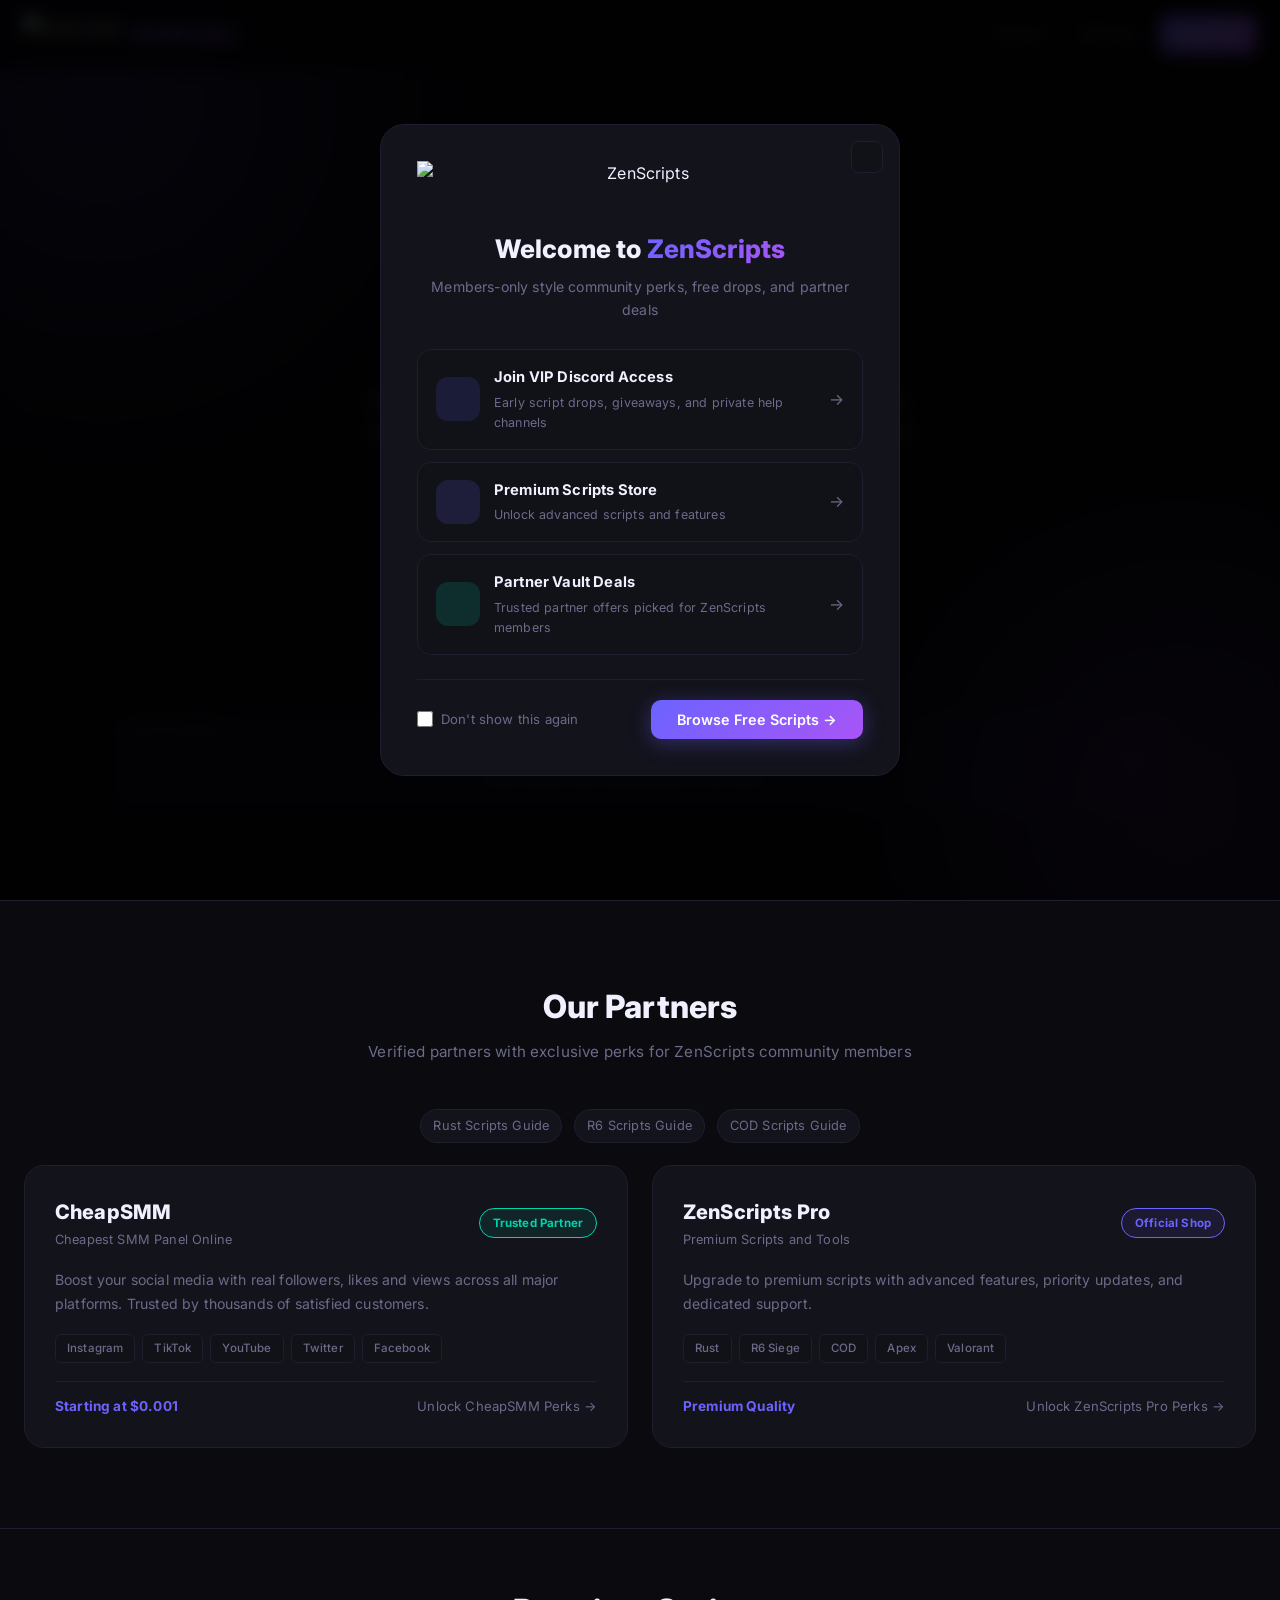
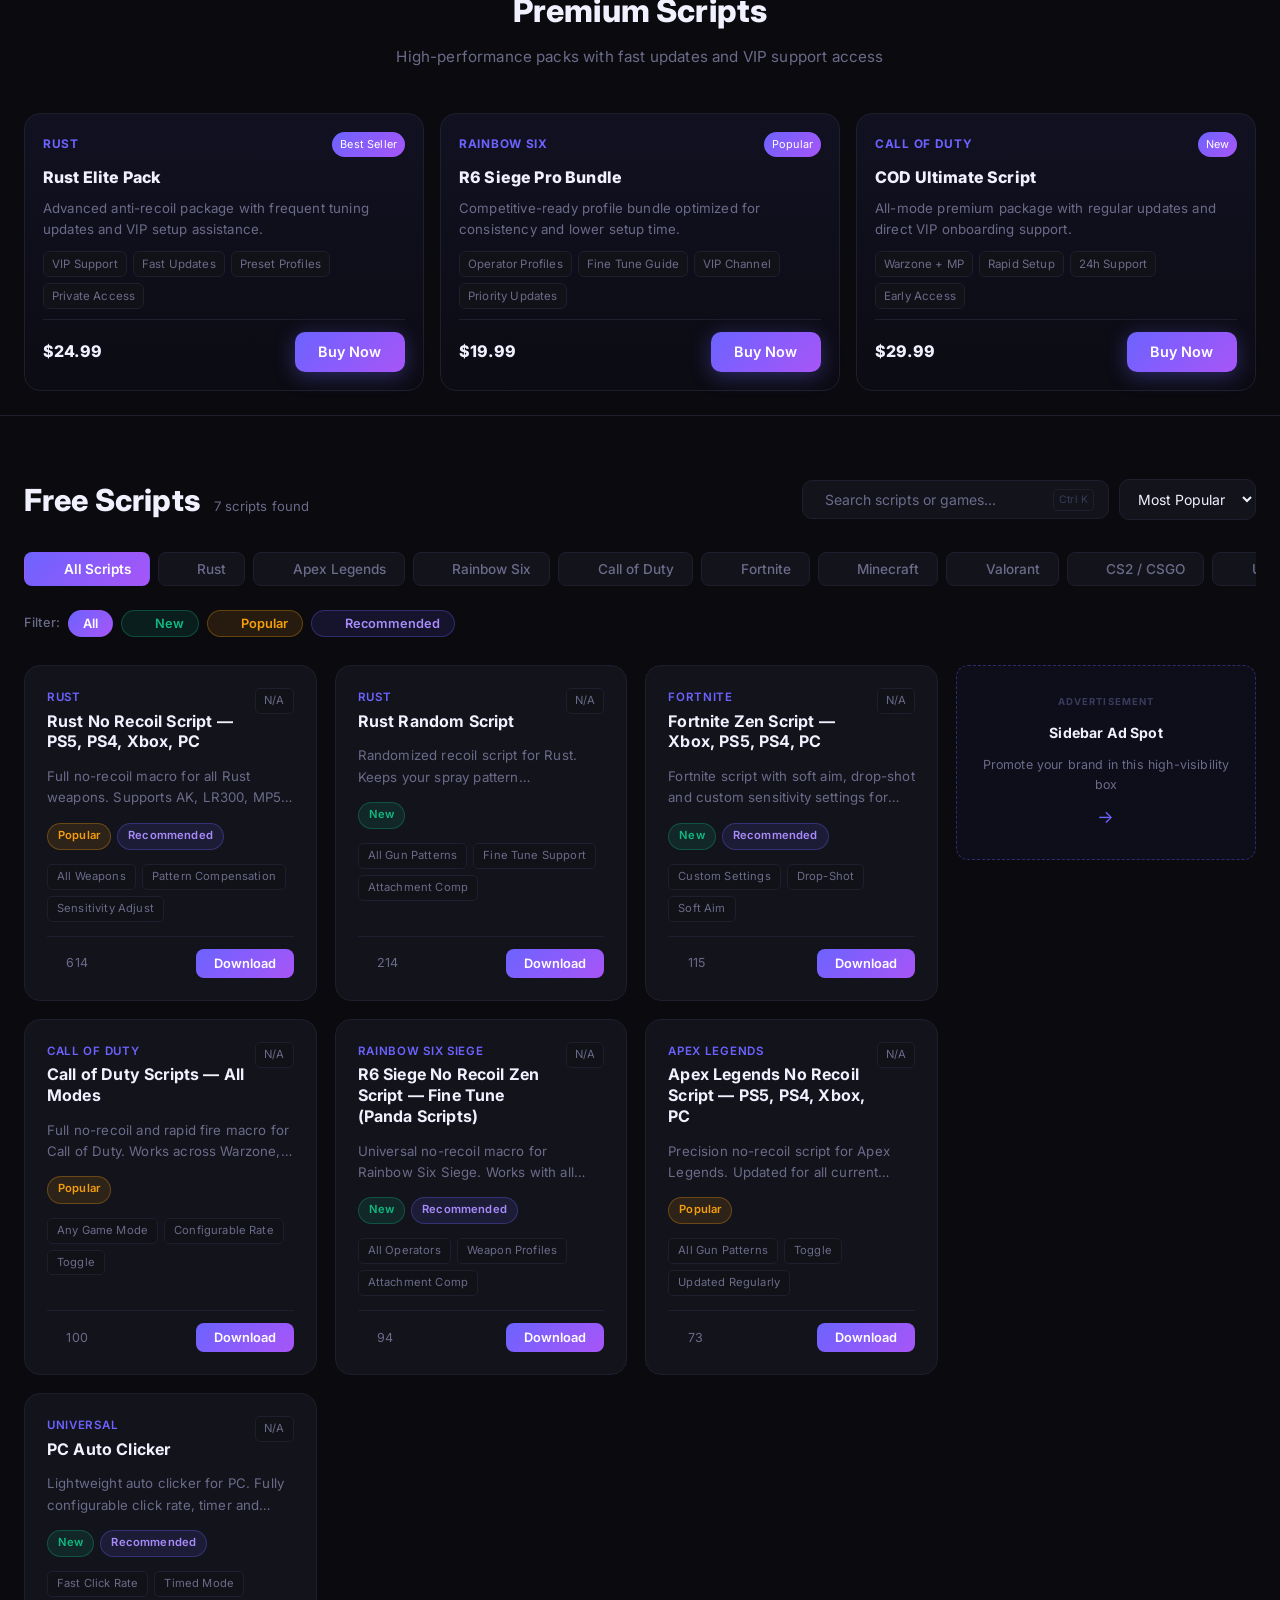
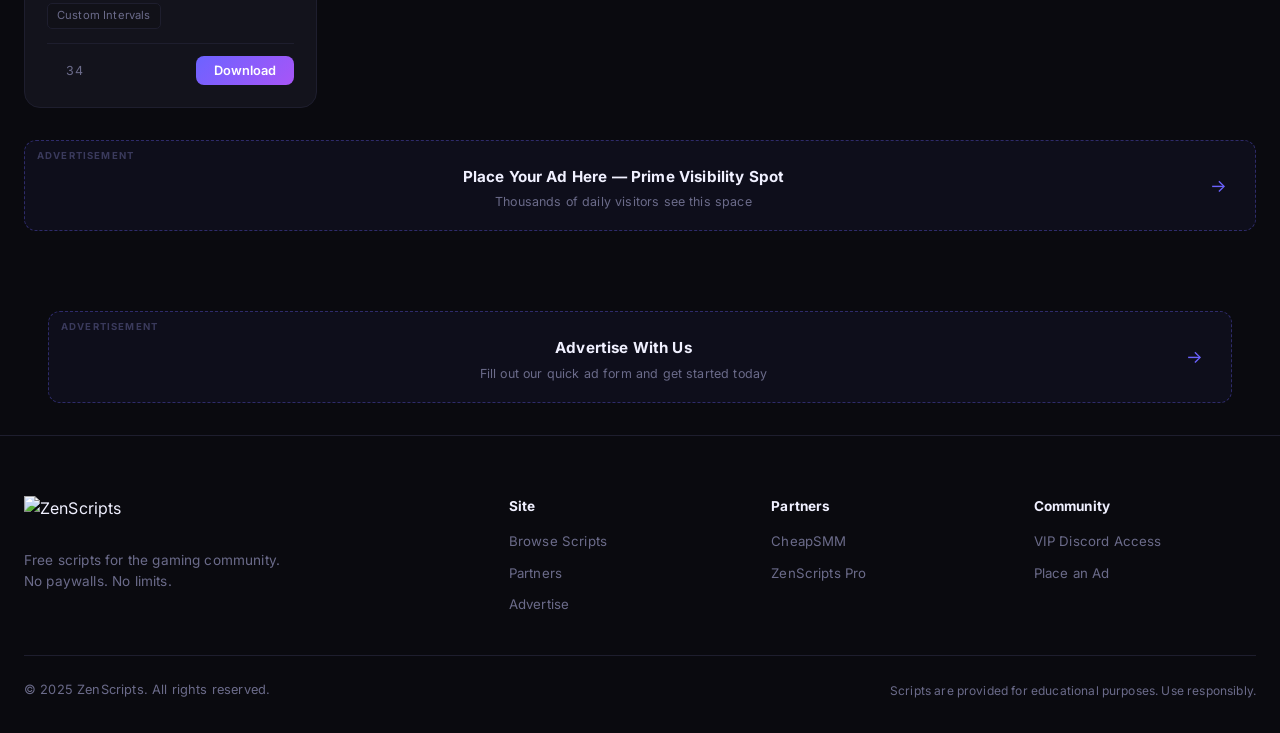
==== index.html @ 158a0fe0 "Add files via upload" ====
<!DOCTYPE html>
<html lang="en">
<head>
  <meta charset="UTF-8" />
  <meta name="viewport" content="width=device-width, initial-scale=1.0" />

  <!-- Primary Meta Tags -->
  <title>ZenScripts.pro — Free Game Scripts Hub</title>
  <meta name="title" content="ZenScripts — Free Zen Scripts Hub" />
  <meta name="description" content="Download free zen scripts for Rust, Rainbow Six Siege, COD, Minecraft, Valorant, CS2 and more. No paywalls. No limits. Always free." />
  <meta name="keywords" content="free zen scripts, rust zen scripts, valorant zen scripts, minecraft cheats, cod zen scripts, r6 zen scripts, cs2 scripts, no zen recoil, game macros, free download" />
  <meta name="robots" content="index, follow" />
  <meta name="language" content="English" />
  <meta name="author" content="ZenScripts" />

  <!-- Open Graph -->
  <meta property="og:type" content="website" />
  <meta property="og:url" content="https://hub.zenscripts.pro/" />
  <meta property="og:title" content="ZenScripts — Free Zen Scripts Hub" />
  <meta property="og:description" content="Download free zen scripts for Rust, Rainbow Six Siege, COD, Minecraft, Valorant, CS2 and more. No paywalls. No limits. Always free." />
  <meta property="og:image" content="https://storage.perfectcdn.com/n4s4s1/3c0zw7ujt2i3axow.png" />

  <!-- Twitter -->
  <meta name="twitter:card" content="summary_large_image" />
  <meta name="twitter:url" content="https://hub.zenscripts.pro/" />
  <meta name="twitter:title" content="ZenScripts — Free Zen Scripts Hub" />
  <meta name="twitter:description" content="Download free zen scripts for Rust, Rainbow Six Siege, COD, Minecraft, Valorant, CS2 and more. No paywalls. No limits. Always free." />
  <meta name="twitter:image" content="https://storage.perfectcdn.com/n4s4s1/3c0zw7ujt2i3axow.png" />

  <!-- Canonical -->
  <link rel="canonical" href="https://hub.zenscripts.pro/" />
  <script type="application/ld+json">
    {
      "@context": "https://schema.org",
      "@type": "FAQPage",
      "mainEntity": [
        {
          "@type": "Question",
          "name": "Are scripts on ZenScripts free?",
          "acceptedAnswer": {
            "@type": "Answer",
            "text": "Yes. ZenScripts provides free script listings and updates for multiple games."
          }
        },
        {
          "@type": "Question",
          "name": "How do I get VIP Discord access?",
          "acceptedAnswer": {
            "@type": "Answer",
            "text": "Use the VIP Discord links on this site to join the community for early drops, giveaways, and support."
          }
        },
        {
          "@type": "Question",
          "name": "Do you offer premium scripts?",
          "acceptedAnswer": {
            "@type": "Answer",
            "text": "Yes. Premium scripts are listed in the Premium section with secure checkout links."
          }
        }
      ]
    }
  </script>

  <link rel="stylesheet" href="./styles.css" />
  <link rel="preconnect" href="https://fonts.googleapis.com" />
  <link href="https://fonts.googleapis.com/css2?family=Inter:wght@400;500;600;700;800;900&display=swap" rel="stylesheet" />
  <script src="https://unpkg.com/lucide@latest"></script>

  <script>
    /* Remove index.html from URL if present */
    if (window.location.pathname.includes('index.html')) {
      window.history.replaceState(null, null,
        window.location.pathname.replace('index.html', '') +
        window.location.search +
        window.location.hash
      );
    }
  </script>
</head>
<body>

  <!-- Welcome Popup -->
  <div class="welcome-overlay" id="welcome-overlay">
    <div class="welcome-modal">
      <button class="welcome-close" id="welcome-close" aria-label="Close welcome popup">
        <i data-lucide="x"></i>
      </button>
      <div class="welcome-header">
        <img src="https://storage.perfectcdn.com/n4s4s1/3c0zw7ujt2i3axow.png" alt="ZenScripts" class="welcome-logo" />
        <h2>Welcome to <span class="gradient-text">ZenScripts</span></h2>
        <p>Members-only style community perks, free drops, and partner deals</p>
      </div>
      <div class="welcome-cards">
        <a href="https://discord.gg/zenscripts" target="_blank" rel="noopener" class="welcome-card welcome-card-discord">
          <div class="welcome-card-icon"><i data-lucide="message-circle"></i></div>
          <div class="welcome-card-text">
            <span class="welcome-card-title">Join VIP Discord Access</span>
            <span class="welcome-card-sub">Early script drops, giveaways, and private help channels</span>
          </div>
          <span class="welcome-card-arrow">→</span>
        </a>
        <a href="https://zenscripts.pro" target="_blank" rel="noopener" class="welcome-card welcome-card-premium">
          <div class="welcome-card-icon"><i data-lucide="star"></i></div>
          <div class="welcome-card-text">
            <span class="welcome-card-title">Premium Scripts Store</span>
            <span class="welcome-card-sub">Unlock advanced scripts and features</span>
          </div>
          <span class="welcome-card-arrow">→</span>
        </a>
        <a href="https://cheapsmm.lol" target="_blank" rel="noopener" class="welcome-card welcome-card-partner">
          <div class="welcome-card-icon"><i data-lucide="handshake"></i></div>
          <div class="welcome-card-text">
            <span class="welcome-card-title">Partner Vault Deals</span>
            <span class="welcome-card-sub">Trusted partner offers picked for ZenScripts members</span>
          </div>
          <span class="welcome-card-arrow">→</span>
        </a>
      </div>
      <div class="welcome-footer">
        <label class="welcome-check">
          <input type="checkbox" id="dont-show-again" />
          <span>Don't show this again</span>
        </label>
        <button class="btn btn-primary" id="welcome-enter">
          Browse Free Scripts →
        </button>
      </div>
    </div>
  </div>

  <!-- NAVBAR -->
  <nav class="navbar" id="navbar">
    <div class="nav-inner">
      <a href="/" class="nav-logo">
        <img src="https://storage.perfectcdn.com/n4s4s1/3c0zw7ujt2i3axow.png" alt="ZenScripts" class="nav-logo-img" />
        <span class="nav-logo-text">ZenScripts</span>
      </a>
      <div class="nav-links">
        <a href="#scripts" class="nav-link">Scripts</a>
        <a href="#partners" class="nav-link">Partners</a>
        <a href="./ad-form.html" class="nav-link nav-cta">Advertise</a>
      </div>
      <button class="hamburger" id="hamburger" aria-label="Toggle menu">
        <span></span><span></span><span></span>
      </button>
    </div>
    <div class="mobile-menu" id="mobile-menu">
      <a href="#scripts">Scripts</a>
      <a href="#partners">Partners</a>
      <a href="./ad-form.html">Advertise</a>
    </div>
  </nav>

  <!-- HERO -->
  <header class="hero">
    <div class="hero-bg">
      <div class="orb orb-1"></div>
      <div class="orb orb-2"></div>
      <div class="hero-grid"></div>
    </div>
    <div class="hero-content">
      <div class="hero-badge"><i data-lucide="rocket"></i> 500+ Free Scripts + VIP Discord Perks</div>
      <h1>Free Scripts.<br /><span class="gradient-text">No Limits.</span></h1>
      <p>Browse and download scripts for Rust, R6 Siege, COD, Minecraft, Valorant and more. Always free, plus exclusive Discord drops and trusted partner deals.</p>
      <div class="hero-btns">
        <a href="#scripts" class="btn btn-primary">Browse Scripts</a>
        <a href="https://discord.gg/zenscripts" target="_blank" rel="noopener" class="btn btn-ghost">Join VIP Discord</a>
      </div>
      <div class="hero-stats">
        <div class="hstat"><span class="hstat-n">1200+</span><span class="hstat-l">Scripts Combined</span></div>
        <div class="hstat-div"></div>
        <div class="hstat"><span class="hstat-n">1K+</span><span class="hstat-l">Downloads</span></div>
        <div class="hstat-div"></div>
        <div class="hstat"><span class="hstat-n">10</span><span class="hstat-l">Games — More Soon</span></div>
      </div>
    </div>
    <div class="hero-banner-slot">
      <div id="slot-hero"></div>
    </div>
  </header>

  <!-- PARTNERS -->
  <section class="partners-section" id="partners">
    <div class="container">
      <div class="section-header">
        <h2>Our Partners</h2>
        <p>Verified partners with exclusive perks for ZenScripts community members</p>
      </div>
      <div class="seo-links">
        <a href="./rust-scripts.html">Rust Scripts Guide</a>
        <a href="./r6-scripts.html">R6 Scripts Guide</a>
        <a href="./cod-scripts.html">COD Scripts Guide</a>
      </div>
      <div class="partners-grid" id="partners-grid"></div>
    </div>
  </section>

  <!-- PREMIUM -->
  <section class="premium-section" id="premium">
    <div class="container">
      <div class="section-header">
        <h2>Premium Scripts</h2>
        <p>High-performance packs with fast updates and VIP support access</p>
      </div>
      <div class="premium-grid" id="premium-grid"></div>
    </div>
  </section>

  <!-- SCRIPTS -->
  <section class="scripts-section" id="scripts">
    <div class="container">

      <div class="controls">
        <div class="controls-left">
          <h2>Free Scripts</h2>
          <span class="result-count" id="result-count"></span>
        </div>
        <div class="controls-right">
          <div class="search-box">
            <span><i data-lucide="search"></i></span>
            <input type="text" id="search" placeholder="Search scripts or games..." autocomplete="off" />
            <button id="search-clear" class="clear-btn" aria-label="Clear search">
              <i data-lucide="x"></i>
            </button>
          </div>
          <select id="sort" class="sort-select">
            <option value="popular">Most Popular</option>
            <option value="newest">Newest</option>
            <option value="az">A — Z</option>
          </select>
        </div>
      </div>

      <div class="cat-tabs-wrap">
        <div class="cat-tabs" id="cat-tabs"></div>
      </div>

      <div class="tag-row">
        <span class="tag-label">Filter:</span>
        <button class="tag-btn active" data-tag="all">All</button>
        <button class="tag-btn tag-new" data-tag="new"><i data-lucide="circle-dot"></i> New</button>
        <button class="tag-btn tag-popular" data-tag="popular"><i data-lucide="flame"></i> Popular</button>
        <button class="tag-btn tag-rec" data-tag="recommended"><i data-lucide="star"></i> Recommended</button>
      </div>

      <div class="scripts-layout-full">
        <div class="scripts-main-grid">
          <div class="scripts-grid" id="scripts-grid"></div>
          <aside class="scripts-sidebar">
            <div id="slot-sidebar"></div>
          </aside>
        </div>
        <div class="no-results hidden" id="no-results">
          <div class="no-results-icon"><i data-lucide="search-x"></i></div>
          <h3>No scripts found</h3>
          <p>Try a different search or category.</p>
          <button class="btn btn-ghost" id="clear-all">Clear Filters</button>
        </div>
        <div class="load-more-wrap hidden" id="load-more-wrap">
          <button class="btn btn-ghost" id="load-more">Load More Scripts</button>
        </div>
      </div>

      <div class="mid-banner-wrap">
        <div id="slot-mid"></div>
      </div>

    </div>
  </section>

  <!-- FOOTER BANNER -->
  <div class="footer-banner-wrap">
    <div class="container">
      <div id="slot-footer"></div>
    </div>
  </div>

  <!-- FOOTER -->
  <footer class="footer">
    <div class="footer-inner">
      <div class="footer-top">
        <div class="footer-brand">
          <img src="https://storage.perfectcdn.com/n4s4s1/3c0zw7ujt2i3axow.png" alt="ZenScripts" class="footer-logo-img" />
          <p>Free scripts for the gaming community. No paywalls. No limits.</p>
        </div>
        <div class="footer-col">
          <h4>Site</h4>
          <a href="#scripts">Browse Scripts</a>
          <a href="#partners">Partners</a>
          <a href="./ad-form.html">Advertise</a>
        </div>
        <div class="footer-col">
          <h4>Partners</h4>
          <a href="https://cheapsmm.lol" target="_blank" rel="noopener">CheapSMM</a>
          <a href="https://zenscripts.pro" target="_blank" rel="noopener">ZenScripts Pro</a>
        </div>
        <div class="footer-col">
          <h4>Community</h4>
          <a href="https://discord.gg/zenscripts" target="_blank" rel="noopener">VIP Discord Access</a>
          <a href="./ad-form.html">Place an Ad</a>
        </div>
      </div>
      <div class="footer-bottom">
        <p>© 2025 ZenScripts. All rights reserved.</p>
        <p class="footer-disc">Scripts are provided for educational purposes. Use responsibly.</p>
      </div>
    </div>
  </footer>

  <!-- MODAL -->
  <div class="modal-overlay hidden" id="modal-overlay">
    <div class="modal" id="modal">
      <button class="modal-close" id="modal-close" aria-label="Close modal">
        <i data-lucide="x"></i>
      </button>
      <div class="modal-body" id="modal-body"></div>
    </div>
  </div>

  <script src="./data.js"></script>
  <script src="./app.js"></script>

</body>
</html>
---- styles.css ----
:root {
  --bg:          #0a0a0f;
  --bg2:         #111118;
  --card:        #13131c;
  --card-h:      #1a1a26;
  --border:      #1e1e2e;
  --border-h:    #2e2e4e;
  --accent:      #6c63ff;
  --text:        #f0f0ff;
  --muted:       #6b6b8a;
  --dim:         #3a3a5c;
  --grad:        linear-gradient(135deg, #6c63ff, #a855f7);
  --new-bg:      rgba(16,185,129,0.12);
  --new-text:    #10b981;
  --new-border:  rgba(16,185,129,0.3);
  --pop-bg:      rgba(245,158,11,0.12);
  --pop-text:    #f59e0b;
  --pop-border:  rgba(245,158,11,0.3);
  --rec-bg:      rgba(108,99,255,0.12);
  --rec-text:    #a78bfa;
  --rec-border:  rgba(108,99,255,0.3);
}

*, *::before, *::after { box-sizing: border-box; margin: 0; padding: 0; }
html { scroll-behavior: smooth; }
body {
  font-family: 'Inter', sans-serif;
  background: var(--bg);
  color: var(--text);
  line-height: 1.6;
  letter-spacing: 0.01em;
  overflow-x: hidden;
  -webkit-font-smoothing: antialiased;
}
a { color: inherit; text-decoration: none; }
button { cursor: pointer; font-family: inherit; }
img { max-width: 100%; display: block; }
.hidden { display: none !important; }
.container { max-width: 1280px; margin: 0 auto; padding: 0 24px; }
[data-lucide] { width: 1em; height: 1em; stroke-width: 2.1; vertical-align: -0.12em; }

::-webkit-scrollbar { width: 6px; }
::-webkit-scrollbar-track { background: var(--bg); }
::-webkit-scrollbar-thumb { background: var(--border-h); border-radius: 3px; }
::-webkit-scrollbar-thumb:hover { background: var(--accent); }

.gradient-text {
  background: var(--grad);
  -webkit-background-clip: text;
  -webkit-text-fill-color: transparent;
  background-clip: text;
}

.btn {
  display: inline-flex;
  align-items: center;
  justify-content: center;
  gap: 8px;
  padding: 11px 26px;
  border-radius: 10px;
  font-size: 0.9rem;
  font-weight: 600;
  border: none;
  transition: all 0.2s;
  cursor: pointer;
  white-space: nowrap;
  text-decoration: none;
}
.btn-primary {
  background: var(--grad);
  color: #fff;
  box-shadow: 0 4px 20px rgba(108,99,255,0.35);
}
.btn-primary:hover { transform: translateY(-2px); box-shadow: 0 8px 28px rgba(108,99,255,0.5); }
.btn-ghost {
  background: transparent;
  color: var(--muted);
  border: 1px solid var(--border);
}
.btn-ghost:hover { border-color: var(--accent); color: var(--accent); background: rgba(108,99,255,0.07); }

/* NAVBAR */
.navbar {
  position: fixed;
  top: 0; left: 0; right: 0;
  z-index: 1000;
  background: rgba(10,10,15,0.85);
  backdrop-filter: blur(18px);
  -webkit-backdrop-filter: blur(18px);
  border-bottom: 1px solid transparent;
  transition: border-color 0.3s;
}
.navbar.scrolled { border-bottom-color: var(--border); }
.nav-inner {
  max-width: 1280px;
  margin: 0 auto;
  padding: 0 24px;
  height: 68px;
  display: flex;
  align-items: center;
  justify-content: space-between;
}
.nav-logo { display: flex; align-items: center; gap: 10px; }
.nav-logo-img { height: 36px; width: auto; object-fit: contain; }
.nav-logo-text {
  font-size: 1.15rem;
  font-weight: 800;
  background: var(--grad);
  -webkit-background-clip: text;
  -webkit-text-fill-color: transparent;
  background-clip: text;
}
.nav-links { display: flex; align-items: center; gap: 6px; }
.nav-link {
  padding: 8px 15px;
  border-radius: 8px;
  font-size: 0.875rem;
  font-weight: 500;
  color: var(--muted);
  transition: all 0.2s;
}
.nav-link:hover { color: var(--text); background: var(--bg2); }
.nav-cta {
  background: var(--grad);
  color: #fff !important;
  box-shadow: 0 2px 12px rgba(108,99,255,0.3);
}
.nav-cta:hover { transform: translateY(-1px); box-shadow: 0 4px 20px rgba(108,99,255,0.5); }
.hamburger { display: none; flex-direction: column; gap: 5px; background: none; border: none; padding: 8px; }
.hamburger span { display: block; width: 22px; height: 2px; background: var(--text); border-radius: 2px; transition: all 0.3s; }
.hamburger.open span:nth-child(1) { transform: translateY(7px) rotate(45deg); }
.hamburger.open span:nth-child(2) { opacity: 0; }
.hamburger.open span:nth-child(3) { transform: translateY(-7px) rotate(-45deg); }
.mobile-menu { display: none; flex-direction: column; padding: 12px 24px 16px; border-top: 1px solid var(--border); gap: 4px; }
.mobile-menu.open { display: flex; }
.mobile-menu { background: rgba(12,12,19,0.98); }
.mobile-menu a { padding: 11px 14px; border-radius: 8px; color: var(--muted); font-size: 0.9rem; font-weight: 500; transition: all 0.2s; }
.mobile-menu a:hover { color: var(--text); background: var(--bg2); }

/* HERO */
.hero {
  position: relative;
  min-height: 100vh;
  display: flex;
  flex-direction: column;
  align-items: center;
  justify-content: center;
  padding: 120px 24px  60px;
  overflow: hidden;
  text-align: center;
}
.hero-bg { position: absolute; inset: 0; z-index: 0; }
.orb {
  position: absolute;
  border-radius: 50%;
  filter: blur(80px);
  opacity: 0.28;
  animation: orbFloat 8s ease-in-out infinite;
}
.orb-1 { width: 600px; height: 600px; background: radial-gradient(circle, #6c63ff, transparent); top: -200px; left: -200px; }
.orb-2 { width: 500px; height: 500px; background: radial-gradient(circle, #a855f7, transparent); bottom: -150px; right: -150px; animation-delay: -4s; }
@keyframes orbFloat {
  0%,100% { transform: translate(0,0) scale(1); }
  33%      { transform: translate(30px,-20px) scale(1.05); }
  66%      { transform: translate(-20px,30px) scale(0.95); }
}
.hero-grid {
  position: absolute; inset: 0;
  background-image:
    linear-gradient(rgba(108,99,255,0.04) 1px, transparent 1px),
    linear-gradient(90deg, rgba(108,99,255,0.04) 1px, transparent 1px);
  background-size: 60px 60px;
  mask-image: radial-gradient(ellipse at center, black 30%, transparent 80%);
  -webkit-mask-image: radial-gradient(ellipse at center, black 30%, transparent 80%);
}
.hero-content { position: relative; z-index: 2; max-width: 780px; margin: 0 auto; }
.hero-badge {
  display: inline-flex;
  align-items: center;
  gap: 8px;
  padding: 7px 16px;
  background: rgba(108,99,255,0.12);
  border: 1px solid rgba(108,99,255,0.25);
  border-radius: 20px;
  font-size: 0.82rem;
  font-weight: 600;
  color: var(--accent);
  margin-bottom: 22px;
}
.hero-badge [data-lucide] { width: 1rem; height: 1rem; }
.hero-content h1 {
  font-size: clamp(2.6rem, 6vw, 4.5rem);
  font-weight: 900;
  line-height: 1.08;
  color: var(--text);
  margin-bottom: 20px;
}
.hero-content p {
  font-size: clamp(0.95rem, 2vw, 1.1rem);
  color: var(--muted);
  max-width: 560px;
  margin: 0 auto 32px;
  line-height: 1.7;
}
.hero-btns { display: flex; gap: 12px; justify-content: center; flex-wrap: wrap; margin-bottom: 44px; }
.hero-stats { display: flex; align-items: center; justify-content: center; flex-wrap: wrap; row-gap: 12px; }
.hstat { display: flex; flex-direction: column; align-items: center; padding: 0 28px; }
.hstat-n {
  font-size: 1.9rem;
  font-weight: 900;
  background: var(--grad);
  -webkit-background-clip: text;
  -webkit-text-fill-color: transparent;
  background-clip: text;
}
.hstat-l { font-size: 0.75rem; color: var(--muted); text-transform: uppercase; letter-spacing: 0.08em; margin-top: 3px; }
.hstat-div { width: 1px; height: 36px; background: var(--border); }
.hero-banner-slot { position: relative; z-index: 2; width: 100%; max-width: 1100px; margin-top: 44px; padding: 0 24px; }

/* AD BANNERS */
.ad-banner {
  width: 100%;
  border: 1px dashed rgba(108,99,255,0.35);
  border-radius: 12px;
  background: rgba(108,99,255,0.05);
  padding: 18px 28px;
  display: flex;
  align-items: center;
  justify-content: space-between;
  gap: 16px;
  cursor: pointer;
  transition: all 0.22s;
  text-decoration: none;
  position: relative;
}
.ad-banner:hover {
  border-color: rgba(108,99,255,0.6);
  background: rgba(108,99,255,0.09);
  transform: translateY(-2px);
  box-shadow: 0 6px 24px rgba(108,99,255,0.13);
}
.ad-label {
  position: absolute;
  top: 7px; left: 12px;
  font-size: 0.6rem;
  font-weight: 700;
  text-transform: uppercase;
  letter-spacing: 0.12em;
  color: var(--dim);
}
.ad-text { flex: 1; text-align: center; padding-top: 6px; }
.ad-cta { font-size: 0.95rem; font-weight: 700; color: var(--text); display: block; }
.ad-sub { font-size: 0.78rem; color: var(--muted); margin-top: 3px; display: block; }
.ad-arrow { font-size: 1.1rem; color: var(--accent); flex-shrink: 0; transition: transform 0.2s; }
.ad-banner:hover .ad-arrow { transform: translateX(4px); }

.ad-banner-box {
  width: 100%;
  border: 1px dashed rgba(108,99,255,0.35);
  border-radius: 12px;
  background: rgba(108,99,255,0.05);
  padding: 28px 16px;
  display: flex;
  flex-direction: column;
  align-items: center;
  justify-content: center;
  gap: 8px;
  cursor: pointer;
  transition: all 0.22s;
  text-decoration: none;
  text-align: center;
  min-height: 180px;
  position: relative;
}
.ad-banner-box:hover {
  border-color: rgba(108,99,255,0.6);
  background: rgba(108,99,255,0.09);
  transform: translateY(-2px);
  box-shadow: 0 6px 24px rgba(108,99,255,0.13);
}
.ad-banner-box .ad-label { position: static; margin-bottom: 4px; }
.ad-banner-box .ad-cta { font-size: 0.88rem; }
.mid-banner-wrap { padding: 32px 0 0; }
.footer-banner-wrap { max-width: 1280px; margin: 0 auto; padding: 0 24px 32px; }

/* PREMIUM */
.premium-section { padding: 56px 0 24px; border-top: 1px solid var(--border); }
.premium-grid { display: grid; grid-template-columns: repeat(3, 1fr); gap: 16px; }
.premium-card {
  background: linear-gradient(180deg, rgba(108,99,255,0.08), rgba(108,99,255,0.02));
  border: 1px solid var(--border);
  border-radius: 16px;
  padding: 18px;
  display: flex;
  flex-direction: column;
  gap: 10px;
}
.premium-top { display: flex; justify-content: space-between; align-items: center; }
.premium-game { font-size: 0.74rem; color: var(--accent); text-transform: uppercase; font-weight: 700; letter-spacing: 0.06em; }
.premium-badge { font-size: 0.68rem; color: #fff; background: var(--grad); border-radius: 999px; padding: 4px 8px; }
.premium-name { font-size: 1rem; font-weight: 800; line-height: 1.3; }
.premium-desc { font-size: 0.83rem; color: var(--muted); line-height: 1.6; }
.premium-features { display: flex; flex-wrap: wrap; gap: 6px; }
.premium-features span { font-size: 0.72rem; border: 1px solid var(--border); border-radius: 6px; padding: 3px 8px; background: var(--bg2); color: var(--muted); }
.premium-footer { margin-top: auto; display: flex; align-items: center; justify-content: space-between; gap: 10px; border-top: 1px solid var(--border); padding-top: 12px; }
.premium-price { font-size: 1rem; font-weight: 800; }
.premium-buy-btn { padding: 8px 14px; min-width: 110px; }

/* SECTION HEADER */
.section-header { text-align: center; margin-bottom: 44px; }
.section-header h2 { font-size: clamp(1.5rem, 3vw, 2rem); font-weight: 800; color: var(--text); margin-bottom: 8px; }
.section-header p { font-size: 0.95rem; color: var(--muted); }
.seo-links { display: flex; justify-content: center; gap: 12px; flex-wrap: wrap; margin-bottom: 22px; }
.seo-links a {
  font-size: 0.8rem;
  color: var(--muted);
  border: 1px solid var(--border);
  background: var(--card);
  border-radius: 999px;
  padding: 6px 12px;
}
.seo-links a:hover { color: var(--accent); border-color: var(--accent); }

/* PARTNERS */
.partners-section { padding: 80px 0; border-top: 1px solid var(--border); }
.partners-grid { display: grid; grid-template-columns: repeat(auto-fit, minmax(440px, 1fr)); gap: 24px; }
.partner-card {
  background: var(--card);
  border: 1px solid var(--border);
  border-radius: 20px;
  padding: 30px;
  display: flex;
  flex-direction: column;
  gap: 18px;
  transition: all 0.25s;
  text-decoration: none;
  position: relative;
  overflow: hidden;
}
.partner-card::after {
  content: '';
  position: absolute;
  top: 0; left: 0; right: 0;
  height: 2px;
  background: var(--grad);
  opacity: 0;
  transition: opacity 0.25s;
}
.partner-card:hover { border-color: var(--border-h); background: var(--card-h); transform: translateY(-4px); box-shadow: 0 14px 40px rgba(0,0,0,0.4); }
.partner-card:hover::after { opacity: 1; }
.partner-top { display: flex; align-items: center; justify-content: space-between; gap: 16px; }
.partner-logo-wrap { display: flex; align-items: center; gap: 21px; }
.partner-logo { height: 100px; width: 200px; object-fit: contain; border-radius: 12px; background: #ffffff; border: 1px solid var(--border); padding: 12px 20px; }
.partner-name { font-size: 1.25rem; font-weight: 800; color: var(--text); }
.partner-tagline { font-size: 0.8rem; color: var(--muted); margin-top: 2px; }
.partner-badge { padding: 5px 13px; border-radius: 20px; font-size: 0.72rem; font-weight: 700; border: 1px solid; white-space: nowrap; flex-shrink: 0; }
.partner-desc { font-size: 0.88rem; color: var(--muted); line-height: 1.7; }
.partner-platforms { display: flex; flex-wrap: wrap; gap: 7px; }
.partner-platform { padding: 4px 11px; background: var(--bg2); border: 1px solid var(--border); border-radius: 6px; font-size: 0.72rem; color: var(--muted); font-weight: 500; }
.partner-footer { display: flex; align-items: center; justify-content: space-between; padding-top: 14px; border-top: 1px solid var(--border); }
.partner-highlight { font-size: 0.85rem; font-weight: 700; color: var(--accent); }
.partner-visit { font-size: 0.82rem; color: var(--muted); display: flex; align-items: center; gap: 6px; transition: color 0.2s; }
.partner-card:hover .partner-visit { color: var(--accent); }

/* SCRIPTS SECTION */
.scripts-section { padding: 60px 0 80px; border-top: 1px solid var(--border); }
.controls { display: flex; align-items: center; justify-content: space-between; gap: 16px; margin-bottom: 28px; flex-wrap: wrap; }
.controls-left { display: flex; align-items: baseline; gap: 14px; }
.controls-left h2 { font-size: clamp(1.4rem, 2.5vw, 1.9rem); font-weight: 800; color: var(--text); }
.result-count { font-size: 0.82rem; color: var(--muted); }
.controls-right { display: flex; align-items: center; gap: 10px; flex-wrap: wrap; }
.search-box { display: flex; align-items: center; gap: 8px; background: var(--card); border: 1px solid var(--border); border-radius: 10px; padding: 0 14px; transition: border-color 0.2s; }
.search-box:focus-within { border-color: var(--accent); }
.search-box span { color: var(--muted); font-size: 0.9rem; flex-shrink: 0; }
.search-box input { background: none; border: none; outline: none; color: var(--text); font-size: 0.875rem; font-family: 'Inter', sans-serif; padding: 10px 0; width: 220px; }
.search-box input::placeholder { color: var(--muted); }
.clear-btn { background: none; border: none; color: var(--muted); font-size: 0.8rem; padding: 4px; transition: color 0.2s; }
.clear-btn:hover { color: var(--text); }
.search-box span [data-lucide], .clear-btn [data-lucide] { width: 0.95rem; height: 0.95rem; }
.sort-select { background: var(--card); border: 1px solid var(--border); border-radius: 10px; color: var(--text); font-size: 0.875rem; font-family: 'Inter', sans-serif; padding: 10px 14px; outline: none; cursor: pointer; transition: border-color 0.2s; }
.sort-select:focus { border-color: var(--accent); }

/* CATEGORY TABS */
.cat-tabs-wrap { overflow-x: auto; margin-bottom: 20px; padding-bottom: 4px; }
.cat-tabs-wrap::-webkit-scrollbar { height: 3px; }
.cat-tabs { display: flex; gap: 8px; min-width: max-content; }
.cat-tab { display: flex; align-items: center; gap: 7px; padding: 8px 18px; background: var(--card); border: 1px solid var(--border); border-radius: 8px; color: var(--muted); font-size: 0.85rem; font-weight: 500; cursor: pointer; transition: all 0.2s; white-space: nowrap; }
.cat-tab:hover { border-color: var(--accent); color: var(--text); }
.cat-tab.active { background: var(--grad); border-color: transparent; color: #fff; font-weight: 600; }

/* TAG FILTERS */
.tag-row { display: flex; align-items: center; gap: 8px; margin-bottom: 28px; flex-wrap: wrap; }
.tag-label { font-size: 0.8rem; color: var(--muted); font-weight: 500; }
.tag-btn { padding: 5px 14px; border-radius: 20px; font-size: 0.8rem; font-weight: 600; border: 1px solid var(--border); background: var(--card); color: var(--muted); cursor: pointer; transition: all 0.2s; display: inline-flex; align-items: center; gap: 6px; }
.tag-btn:hover { border-color: var(--accent); color: var(--accent); }
.tag-btn.active { background: var(--grad); border-color: transparent; color: #fff; }
.tag-btn.tag-new { border-color: var(--new-border); color: var(--new-text); background: var(--new-bg); }
.tag-btn.tag-new.active { background: #10b981; border-color: transparent; color: #fff; }
.tag-btn.tag-popular { border-color: var(--pop-border); color: var(--pop-text); background: var(--pop-bg); }
.tag-btn.tag-popular.active { background: #f59e0b; border-color: transparent; color: #fff; }
.tag-btn.tag-rec { border-color: var(--rec-border); color: var(--rec-text); background: var(--rec-bg); }
.tag-btn.tag-rec.active { background: #a78bfa; border-color: transparent; color: #fff; }

/* SCRIPTS LAYOUT */
.scripts-layout-full {
  display: flex;
  flex-direction: column;
  gap: 20px;
}
.scripts-main-grid {
  display: grid;
  grid-template-columns: minmax(0, 1fr) 300px;
  gap: 18px;
  align-items: start;
}
.scripts-sidebar {
  position: sticky;
  top: 92px;
}
.scripts-sidebar #slot-sidebar:empty {
  display: none;
}
.scripts-grid {
  display: grid;
  grid-template-columns: repeat(3, 1fr);
  gap: 18px;
  align-items: stretch;
}
/* ══════════════════════════════════════
   WELCOME POPUP
══════════════════════════════════════ */
.welcome-overlay {
  position: fixed;
  inset: 0;
  background: rgba(0, 0, 0, 0.85);
  z-index: 9999;
  display: flex;
  align-items: center;
  justify-content: center;
  padding: 20px;
  backdrop-filter: blur(8px);
  -webkit-backdrop-filter: blur(8px);
  animation: fadeIn 0.3s ease;
}

.welcome-overlay.hidden {
  display: none !important;
}

@keyframes fadeIn {
  from { opacity: 0; }
  to   { opacity: 1; }
}

.welcome-modal {
  background: var(--card);
  border: 1px solid var(--border);
  border-radius: 24px;
  width: 100%;
  max-width: 520px;
  padding: 36px;
  position: relative;
  animation: slideUp 0.35s ease;
  max-height: 90vh;
  overflow-y: auto;
}

@keyframes slideUp {
  from { opacity: 0; transform: translateY(30px); }
  to   { opacity: 1; transform: translateY(0);    }
}

/* Close button */
.welcome-close {
  position: absolute;
  top: 16px;
  right: 16px;
  background: var(--bg2);
  border: 1px solid var(--border);
  border-radius: 8px;
  color: var(--muted);
  width: 32px;
  height: 32px;
  font-size: 0.85rem;
  display: flex;
  align-items: center;
  justify-content: center;
  cursor: pointer;
  transition: all 0.2s;
}
.welcome-close:hover {
  color: var(--text);
  border-color: var(--accent);
}

/* Header */
.welcome-header {
  text-align: center;
  margin-bottom: 28px;
}
.welcome-logo {
  height: 52px;
  width: auto;
  margin: 0 auto 16px;
  object-fit: contain;
}
.welcome-header h2 {
  font-size: 1.6rem;
  font-weight: 800;
  color: var(--text);
  margin-bottom: 6px;
}
.welcome-header p {
  font-size: 0.88rem;
  color: var(--muted);
}

/* Cards */
.welcome-cards {
  display: flex;
  flex-direction: column;
  gap: 12px;
  margin-bottom: 24px;
}

.welcome-card {
  display: flex;
  align-items: center;
  gap: 14px;
  padding: 16px 18px;
  border-radius: 14px;
  border: 1px solid var(--border);
  background: var(--bg2);
  text-decoration: none;
  transition: all 0.22s;
  cursor: pointer;
}
.welcome-card:hover {
  transform: translateX(4px);
  border-color: var(--border-h);
}

/* Discord card */
.welcome-card-discord:hover {
  border-color: #5865f2;
  background: rgba(88, 101, 242, 0.08);
}
.welcome-card-discord .welcome-card-icon {
  background: rgba(88, 101, 242, 0.15);
  color: #5865f2;
}

/* Premium card */
.welcome-card-premium:hover {
  border-color: var(--accent);
  background: rgba(108, 99, 255, 0.08);
}
.welcome-card-premium .welcome-card-icon {
  background: rgba(108, 99, 255, 0.15);
  color: var(--accent);
}

/* Partner card */
.welcome-card-partner:hover {
  border-color: #00d4aa;
  background: rgba(0, 212, 170, 0.08);
}
.welcome-card-partner .welcome-card-icon {
  background: rgba(0, 212, 170, 0.15);
  color: #00d4aa;
}

.welcome-card-icon {
  width: 44px;
  height: 44px;
  border-radius: 12px;
  display: flex;
  align-items: center;
  justify-content: center;
  font-size: 1.3rem;
  flex-shrink: 0;
}

.welcome-card-text {
  display: flex;
  flex-direction: column;
  gap: 3px;
  flex: 1;
}
.welcome-card-title {
  font-size: 0.92rem;
  font-weight: 700;
  color: var(--text);
}
.welcome-card-sub {
  font-size: 0.78rem;
  color: var(--muted);
}

.welcome-card-arrow {
  font-size: 1rem;
  color: var(--muted);
  transition: all 0.2s;
  flex-shrink: 0;
}
.welcome-card:hover .welcome-card-arrow {
  color: var(--accent);
  transform: translateX(3px);
}

/* Footer */
.welcome-footer {
  display: flex;
  align-items: center;
  justify-content: space-between;
  gap: 16px;
  padding-top: 20px;
  border-top: 1px solid var(--border);
  flex-wrap: wrap;
}

.welcome-check {
  display: flex;
  align-items: center;
  gap: 8px;
  cursor: pointer;
  font-size: 0.82rem;
  color: var(--muted);
  user-select: none;
}
.welcome-check input {
  width: 16px;
  height: 16px;
  accent-color: var(--accent);
  cursor: pointer;
}
.welcome-check:hover {
  color: var(--text);
}

/* Mobile */
@media (max-width: 480px) {
  .welcome-modal {
    padding: 24px 18px;
  }
  .welcome-header h2 {
    font-size: 1.3rem;
  }
  .welcome-footer {
    flex-direction: column;
    align-items: stretch;
  }
  .welcome-footer .btn {
    width: 100%;
    justify-content: center;
  }
}
/* SCRIPT CARD */
.script-card {
  background: var(--card);
  border: 1px solid var(--border);
  border-radius: 16px;
  padding: 22px;
  display: flex;
  flex-direction: column;
  gap: 14px;
  height: 100%;
  transition: all 0.22s;
  cursor: pointer;
  position: relative;
  overflow: hidden;
}
.script-card:hover {
  border-color: var(--border-h);
  background: var(--card-h);
  transform: translateY(-2px);
  box-shadow: 0 10px 30px rgba(0,0,0,0.35);
}
.script-card-top { display: flex; align-items: flex-start; justify-content: space-between; gap: 10px; }
.script-game { font-size: 0.72rem; font-weight: 600; color: var(--accent); text-transform: uppercase; letter-spacing: 0.06em; }
.script-name { font-size: 1rem; font-weight: 700; color: var(--text); margin-top: 4px; line-height: 1.3; }
.script-version { font-size: 0.7rem; color: var(--muted); background: var(--bg2); border: 1px solid var(--border); border-radius: 5px; padding: 3px 8px; white-space: nowrap; flex-shrink: 0; }
.script-desc {
  font-size: 0.83rem;
  color: var(--muted);
  line-height: 1.6;
  display: -webkit-box;
  -webkit-line-clamp: 2;
  -webkit-box-orient: vertical;
  overflow: hidden;
  min-height: 2.65em;
}
.script-tags { display: flex; flex-wrap: wrap; gap: 6px; min-height: 24px; align-content: flex-start; }
.tag { padding: 3px 10px; border-radius: 20px; font-size: 0.7rem; font-weight: 600; border: 1px solid; }
.tag-new-pill  { background: var(--new-bg); color: var(--new-text); border-color: var(--new-border); }
.tag-pop-pill  { background: var(--pop-bg); color: var(--pop-text); border-color: var(--pop-border); }
.tag-rec-pill  { background: var(--rec-bg); color: var(--rec-text); border-color: var(--rec-border); }
.script-features { display: flex; flex-wrap: wrap; gap: 6px; min-height: 26px; align-content: flex-start; }
.feature-pill { padding: 3px 9px; background: var(--bg2); border: 1px solid var(--border); border-radius: 5px; font-size: 0.7rem; color: var(--muted); }
.script-footer { display: flex; align-items: center; justify-content: space-between; padding-top: 12px; border-top: 1px solid var(--border); gap: 10px; margin-top: auto; }
.script-downloads { font-size: 0.78rem; color: var(--muted); display: flex; align-items: center; gap: 5px; }
.script-downloads [data-lucide] { width: 0.9rem; height: 0.9rem; }
.script-dl-btn { min-width: 98px; padding: 7px 16px; background: var(--grad); border: none; border-radius: 8px; color: #fff; font-size: 0.8rem; font-weight: 600; cursor: pointer; transition: all 0.2s; }
.script-dl-btn:hover { transform: translateY(-1px); box-shadow: 0 4px 14px rgba(108,99,255,0.4); }

/* NO RESULTS */
.no-results { text-align: center; padding: 60px 20px; display: flex; flex-direction: column; align-items: center; gap: 12px; }
.no-results-icon { font-size: 3rem; }
.no-results-icon [data-lucide] { width: 3rem; height: 3rem; }
.no-results h3 { font-size: 1.2rem; font-weight: 700; color: var(--text); }
.no-results p { font-size: 0.9rem; color: var(--muted); }

/* LOAD MORE */
.load-more-wrap { display: flex; justify-content: center; padding: 10px 0; }



/* MODAL */
.modal-overlay { position: fixed; inset: 0; background: rgba(0,0,0,0.75); z-index: 2000; display: flex; align-items: center; justify-content: center; padding: 20px; backdrop-filter: blur(4px); }
.modal { background: var(--card); border: 1px solid var(--border); border-radius: 20px; width: 100%; max-width: 580px; max-height: 88vh; overflow-y: auto; position: relative; }
.modal-close { position: absolute; top: 16px; right: 16px; background: var(--bg2); border: 1px solid var(--border); border-radius: 8px; color: var(--muted); width: 32px; height: 32px; font-size: 0.85rem; display: flex; align-items: center; justify-content: center; transition: all 0.2s; z-index: 1; cursor: pointer; }
.modal-close:hover { color: var(--text); border-color: var(--accent); }
.modal-body { padding: 32px; }
.modal-game { font-size: 0.75rem; font-weight: 600; color: var(--accent); text-transform: uppercase; letter-spacing: 0.06em; margin-bottom: 6px; }
.modal-name { font-size: 1.5rem; font-weight: 800; color: var(--text); margin-bottom: 6px; line-height: 1.2; }
.modal-version { font-size: 0.75rem; color: var(--muted); margin-bottom: 16px; }
.modal-tags { display: flex; flex-wrap: wrap; gap: 6px; margin-bottom: 18px; }
.modal-desc { font-size: 0.9rem; color: var(--muted); line-height: 1.7; margin-bottom: 22px; }
.modal-section-title { font-size: 0.8rem; font-weight: 700; color: var(--text); text-transform: uppercase; letter-spacing: 0.06em; margin-bottom: 10px; }
.modal-features { display: flex; flex-wrap: wrap; gap: 7px; margin-bottom: 22px; }
.modal-feature { padding: 5px 12px; background: var(--bg2); border: 1px solid var(--border); border-radius: 6px; font-size: 0.78rem; color: var(--muted); }
.modal-executors { display: flex; flex-wrap: wrap; gap: 7px; margin-bottom: 28px; }
.modal-executor { padding: 5px 12px; background: rgba(108,99,255,0.1); border: 1px solid rgba(108,99,255,0.25); border-radius: 6px; font-size: 0.78rem; color: var(--rec-text); font-weight: 500; }
.modal-downloads { font-size: 0.82rem; color: var(--muted); margin-bottom: 20px; }
.modal-downloads { display: flex; align-items: center; gap: 6px; }
.modal-dl-btn { display: flex; align-items: center; justify-content: center; gap: 8px; width: 100%; padding: 14px; background: var(--grad); border: none; border-radius: 10px; color: #fff; font-size: 1rem; font-weight: 700; cursor: pointer; transition: all 0.2s; text-decoration: none; }
.modal-dl-btn [data-lucide] { width: 1rem; height: 1rem; }
.modal-dl-btn:hover { transform: translateY(-2px); box-shadow: 0 8px 24px rgba(108,99,255,0.4); }

/* FOOTER */
.footer { border-top: 1px solid var(--border); padding: 60px 0 32px; }
.footer-inner { max-width: 1280px; margin: 0 auto; padding: 0 24px; }
.footer-top { display: grid; grid-template-columns: 2fr 1fr 1fr 1fr; gap: 40px; margin-bottom: 40px; }
.footer-brand {}
.footer-logo-img { height: 40px; width: auto; object-fit: contain; margin-bottom: 14px; }
.footer-brand p { font-size: 0.85rem; color: var(--muted); line-height: 1.6; max-width: 260px; }
.footer-col { display: flex; flex-direction: column; gap: 10px; }
.footer-col h4 { font-size: 0.85rem; font-weight: 700; color: var(--text); margin-bottom: 4px; }
.footer-col a { font-size: 0.83rem; color: var(--muted); transition: color 0.2s; }
.footer-col a:hover { color: var(--accent); }
.footer-bottom { border-top: 1px solid var(--border); padding-top: 24px; display: flex; align-items: center; justify-content: space-between; flex-wrap: wrap; gap: 8px; }
.footer-bottom p { font-size: 0.8rem; color: var(--muted); }
.footer-disc { font-size: 0.75rem !important; }

@media (max-width: 1024px) {
  .container { padding: 0 20px; }
  .scripts-main-grid { grid-template-columns: 1fr; }
  .scripts-sidebar { position: static; }
  .scripts-grid { grid-template-columns: repeat(2, 1fr); }
  .premium-grid { grid-template-columns: repeat(2, 1fr); }
  .footer-top { grid-template-columns: 1fr 1fr; gap: 28px; }
  .partner-card { padding: 24px; }
  .partner-logo { height: 84px; width: 170px; padding: 10px 14px; }
}
@media (max-width: 768px) {
  .container { padding: 0 16px; }
  .nav-inner { height: 62px; padding: 0 16px; }
  .nav-logo-img { height: 32px; }
  .nav-logo-text { font-size: 1.05rem; }
  .nav-links { display: none; }
  .hamburger { display: flex; }
  .partners-grid { grid-template-columns: 1fr; }
  .scripts-grid { grid-template-columns: 1fr; }
  .premium-grid { grid-template-columns: 1fr; }
  .hero { min-height: auto; padding: 108px 16px 48px; }
  .hero-content p { margin-bottom: 24px; }
  .hero-btns { width: 100%; }
  .hero-btns .btn { flex: 1; min-height: 44px; }
  .hero-stats { justify-content: space-between; width: 100%; gap: 8px; }
  .hstat { padding: 0 6px; min-width: 30%; }
  .hstat-div { display: none; }
  .controls { flex-direction: column; align-items: stretch; }
  .controls-right { flex-direction: column; width: 100%; }
  .search-box { width: 100%; }
  .search-box input { width: 100%; }
  .sort-select { width: 100%; min-height: 42px; }
  .partner-card { padding: 18px; border-radius: 14px; }
  .partner-top { align-items: flex-start; }
  .partner-logo-wrap { gap: 12px; }
  .partner-logo { height: 64px; width: 118px; padding: 8px 10px; }
  .partner-name { font-size: 1.05rem; }
  .script-card { padding: 18px; }
  .footer-top { grid-template-columns: 1fr; gap: 24px; }
  .footer-bottom { flex-direction: column; text-align: center; }
}
@media (max-width: 480px) {
  .btn { width: 100%; min-height: 44px; padding: 11px 18px; }
  .hero-content h1 { font-size: 2.2rem; }
  .hero-badge { font-size: 0.74rem; }
  .hstat { padding: 0 8px; }
  .hstat-n { font-size: 1.55rem; }
  .hstat-l { font-size: 0.66rem; }
  .controls-left { flex-direction: column; align-items: flex-start; gap: 4px; }
  .cat-tab { padding: 8px 14px; font-size: 0.8rem; }
  .tag-row { gap: 6px; }
  .tag-btn { font-size: 0.74rem; padding: 5px 10px; }
  .modal-body { padding: 24px 18px; }
}
/* Coming Soon download button */
.modal-dl-disabled {
  opacity: 0.5;
  cursor: not-allowed;
  pointer-events: none;
  background: var(--dim);
}

/* Ctrl+K search hint */
.search-box::after {
  content: 'Ctrl K';
  font-size: 0.65rem;
  color: var(--dim);
  border: 1px solid var(--border);
  border-radius: 4px;
  padding: 2px 5px;
  white-space: nowrap;
  flex-shrink: 0;
}

/* Hide hint on mobile */
@media (max-width: 768px) {
  .search-box::after {
    display: none;
  }
}
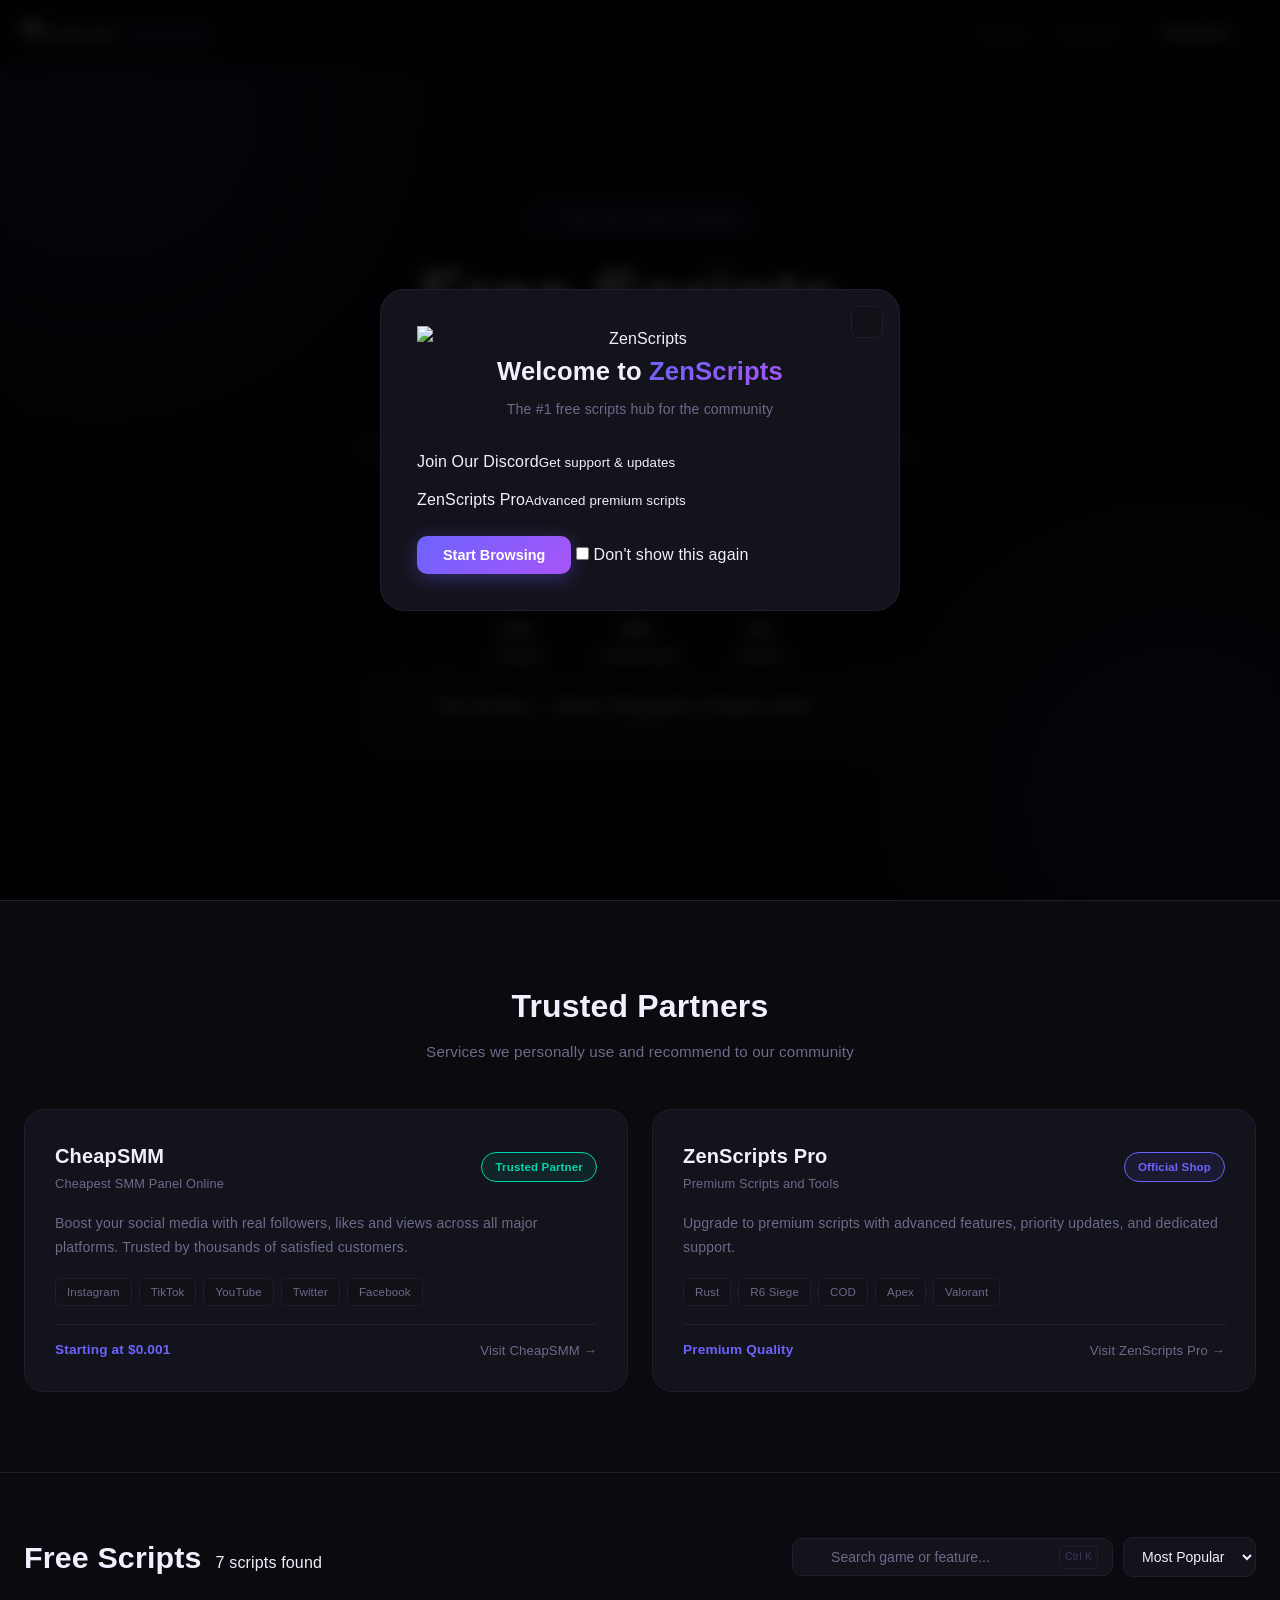
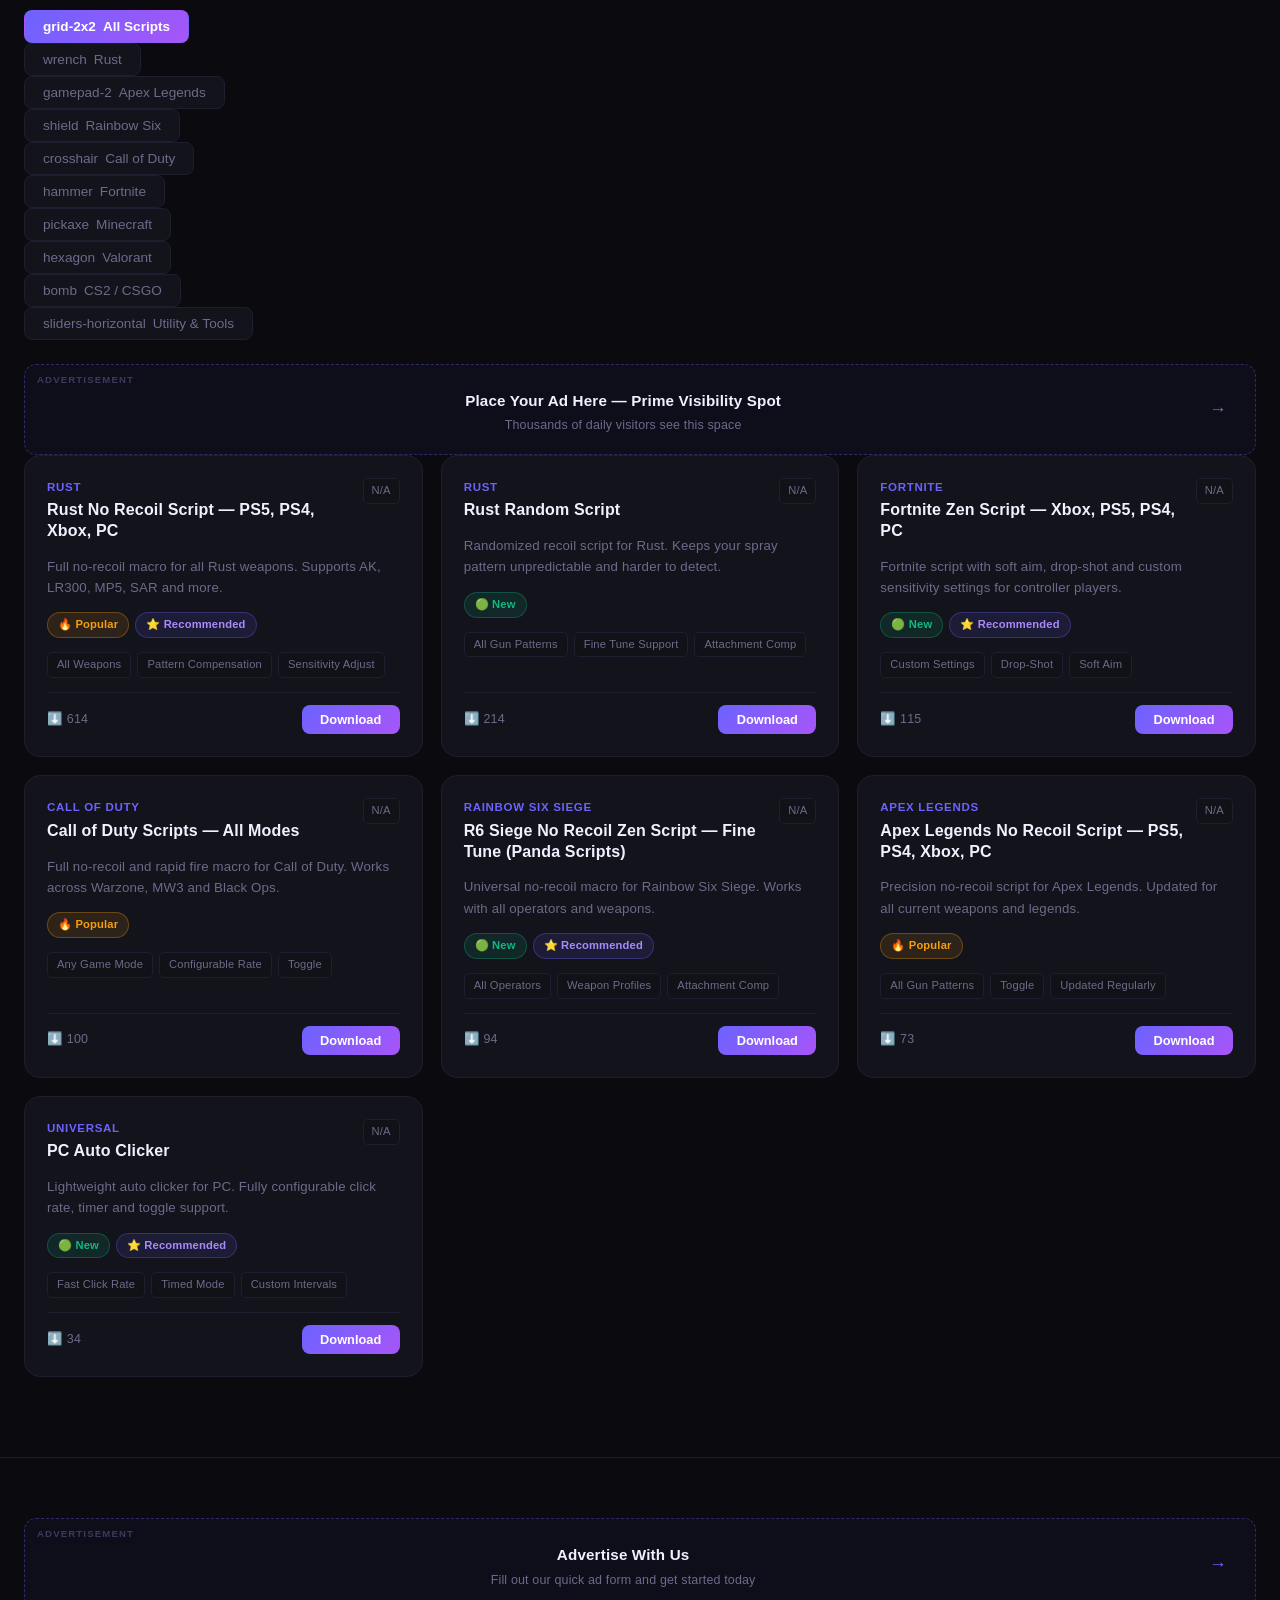
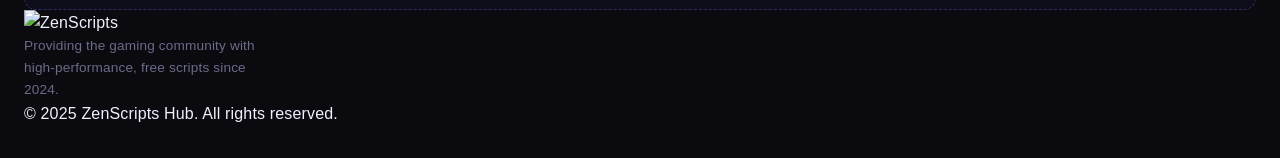
==== commit 1750d311: "Update index.html" ====
--- a/index.html
+++ b/index.html
@@ -3,323 +3,155 @@
 <head>
   <meta charset="UTF-8" />
   <meta name="viewport" content="width=device-width, initial-scale=1.0" />
-
-  <!-- Primary Meta Tags -->
-  <title>ZenScripts.pro — Free Game Scripts Hub</title>
-  <meta name="title" content="ZenScripts — Free Zen Scripts Hub" />
-  <meta name="description" content="Download free zen scripts for Rust, Rainbow Six Siege, COD, Minecraft, Valorant, CS2 and more. No paywalls. No limits. Always free." />
-  <meta name="keywords" content="free zen scripts, rust zen scripts, valorant zen scripts, minecraft cheats, cod zen scripts, r6 zen scripts, cs2 scripts, no zen recoil, game macros, free download" />
-  <meta name="robots" content="index, follow" />
-  <meta name="language" content="English" />
-  <meta name="author" content="ZenScripts" />
-
-  <!-- Open Graph -->
-  <meta property="og:type" content="website" />
-  <meta property="og:url" content="https://hub.zenscripts.pro/" />
-  <meta property="og:title" content="ZenScripts — Free Zen Scripts Hub" />
-  <meta property="og:description" content="Download free zen scripts for Rust, Rainbow Six Siege, COD, Minecraft, Valorant, CS2 and more. No paywalls. No limits. Always free." />
-  <meta property="og:image" content="https://storage.perfectcdn.com/n4s4s1/3c0zw7ujt2i3axow.png" />
-
-  <!-- Twitter -->
-  <meta name="twitter:card" content="summary_large_image" />
-  <meta name="twitter:url" content="https://hub.zenscripts.pro/" />
-  <meta name="twitter:title" content="ZenScripts — Free Zen Scripts Hub" />
-  <meta name="twitter:description" content="Download free zen scripts for Rust, Rainbow Six Siege, COD, Minecraft, Valorant, CS2 and more. No paywalls. No limits. Always free." />
-  <meta name="twitter:image" content="https://storage.perfectcdn.com/n4s4s1/3c0zw7ujt2i3axow.png" />
-
-  <!-- Canonical -->
-  <link rel="canonical" href="https://hub.zenscripts.pro/" />
-  <script type="application/ld+json">
-    {
-      "@context": "https://schema.org",
-      "@type": "FAQPage",
-      "mainEntity": [
-        {
-          "@type": "Question",
-          "name": "Are scripts on ZenScripts free?",
-          "acceptedAnswer": {
-            "@type": "Answer",
-            "text": "Yes. ZenScripts provides free script listings and updates for multiple games."
-          }
-        },
-        {
-          "@type": "Question",
-          "name": "How do I get VIP Discord access?",
-          "acceptedAnswer": {
-            "@type": "Answer",
-            "text": "Use the VIP Discord links on this site to join the community for early drops, giveaways, and support."
-          }
-        },
-        {
-          "@type": "Question",
-          "name": "Do you offer premium scripts?",
-          "acceptedAnswer": {
-            "@type": "Answer",
-            "text": "Yes. Premium scripts are listed in the Premium section with secure checkout links."
-          }
-        }
-      ]
-    }
-  </script>
-
-  <link rel="stylesheet" href="./styles.css" />
+  <title>ZenScripts — Premium Free Game Scripts Hub</title>
+  
+  <!-- Fonts & Icons -->
   <link rel="preconnect" href="https://fonts.googleapis.com" />
-  <link href="https://fonts.googleapis.com/css2?family=Inter:wght@400;500;600;700;800;900&display=swap" rel="stylesheet" />
+  <link href="https://fonts.googleapis.com/css2?family=Plus+Jakarta+Sans:wght@400;500;600;700;800&display=swap" rel="stylesheet" />
   <script src="https://unpkg.com/lucide@latest"></script>
-
-  <script>
-    /* Remove index.html from URL if present */
-    if (window.location.pathname.includes('index.html')) {
-      window.history.replaceState(null, null,
-        window.location.pathname.replace('index.html', '') +
-        window.location.search +
-        window.location.hash
-      );
-    }
-  </script>
+  
+  <link rel="stylesheet" href="styles.css" />
 </head>
 <body>
 
-  <!-- Welcome Popup -->
-  <div class="welcome-overlay" id="welcome-overlay">
+  <!-- WELCOME POPUP -->
+  <div class="welcome-overlay hidden" id="welcome-overlay">
     <div class="welcome-modal">
-      <button class="welcome-close" id="welcome-close" aria-label="Close welcome popup">
-        <i data-lucide="x"></i>
-      </button>
+      <button class="welcome-close" id="welcome-close"><i data-lucide="x"></i></button>
       <div class="welcome-header">
-        <img src="https://storage.perfectcdn.com/n4s4s1/3c0zw7ujt2i3axow.png" alt="ZenScripts" class="welcome-logo" />
+        <img src="https://storage.perfectcdn.com/n4s4s1/3c0zw7ujt2i3axow.png" alt="ZenScripts" />
         <h2>Welcome to <span class="gradient-text">ZenScripts</span></h2>
-        <p>Members-only style community perks, free drops, and partner deals</p>
+        <p>The #1 free scripts hub for the community</p>
       </div>
       <div class="welcome-cards">
-        <a href="https://discord.gg/zenscripts" target="_blank" rel="noopener" class="welcome-card welcome-card-discord">
-          <div class="welcome-card-icon"><i data-lucide="message-circle"></i></div>
-          <div class="welcome-card-text">
-            <span class="welcome-card-title">Join VIP Discord Access</span>
-            <span class="welcome-card-sub">Early script drops, giveaways, and private help channels</span>
-          </div>
-          <span class="welcome-card-arrow">→</span>
+        <a href="https://discord.gg/9ht3vqUkCm" target="_blank" class="welcome-item discord">
+          <i data-lucide="message-circle"></i>
+          <div><span>Join Our Discord</span><small>Get support & updates</small></div>
+          <i data-lucide="chevron-right" class="arrow"></i>
         </a>
-        <a href="https://zenscripts.pro" target="_blank" rel="noopener" class="welcome-card welcome-card-premium">
-          <div class="welcome-card-icon"><i data-lucide="star"></i></div>
-          <div class="welcome-card-text">
-            <span class="welcome-card-title">Premium Scripts Store</span>
-            <span class="welcome-card-sub">Unlock advanced scripts and features</span>
-          </div>
-          <span class="welcome-card-arrow">→</span>
-        </a>
-        <a href="https://cheapsmm.lol" target="_blank" rel="noopener" class="welcome-card welcome-card-partner">
-          <div class="welcome-card-icon"><i data-lucide="handshake"></i></div>
-          <div class="welcome-card-text">
-            <span class="welcome-card-title">Partner Vault Deals</span>
-            <span class="welcome-card-sub">Trusted partner offers picked for ZenScripts members</span>
-          </div>
-          <span class="welcome-card-arrow">→</span>
+        <a href="https://zenscripts.pro" target="_blank" class="welcome-item premium">
+          <i data-lucide="shield-check"></i>
+          <div><span>ZenScripts Pro</span><small>Advanced premium scripts</small></div>
+          <i data-lucide="chevron-right" class="arrow"></i>
         </a>
       </div>
-      <div class="welcome-footer">
-        <label class="welcome-check">
-          <input type="checkbox" id="dont-show-again" />
-          <span>Don't show this again</span>
-        </label>
-        <button class="btn btn-primary" id="welcome-enter">
-          Browse Free Scripts →
-        </button>
-      </div>
+      <button class="btn btn-primary w-full" id="welcome-enter">Start Browsing</button>
+      <label class="dont-show">
+        <input type="checkbox" id="dont-show-again"> Don't show this again
+      </label>
     </div>
   </div>
 
-  <!-- NAVBAR -->
+  <!-- NAVIGATION -->
   <nav class="navbar" id="navbar">
-    <div class="nav-inner">
+    <div class="container nav-inner">
       <a href="/" class="nav-logo">
-        <img src="https://storage.perfectcdn.com/n4s4s1/3c0zw7ujt2i3axow.png" alt="ZenScripts" class="nav-logo-img" />
-        <span class="nav-logo-text">ZenScripts</span>
+        <img src="https://storage.perfectcdn.com/n4s4s1/3c0zw7ujt2i3axow.png" alt="ZenScripts" />
+        <span class="gradient-text">ZenScripts</span>
       </a>
       <div class="nav-links">
         <a href="#scripts" class="nav-link">Scripts</a>
         <a href="#partners" class="nav-link">Partners</a>
-        <a href="./ad-form.html" class="nav-link nav-cta">Advertise</a>
+        <a href="/ad-form" class="btn btn-primary-sm">Advertise</a>
       </div>
-      <button class="hamburger" id="hamburger" aria-label="Toggle menu">
-        <span></span><span></span><span></span>
-      </button>
-    </div>
-    <div class="mobile-menu" id="mobile-menu">
-      <a href="#scripts">Scripts</a>
-      <a href="#partners">Partners</a>
-      <a href="./ad-form.html">Advertise</a>
     </div>
   </nav>
 
-  <!-- HERO -->
+  <!-- HERO SECTION -->
   <header class="hero">
-    <div class="hero-bg">
-      <div class="orb orb-1"></div>
-      <div class="orb orb-2"></div>
-      <div class="hero-grid"></div>
-    </div>
-    <div class="hero-content">
-      <div class="hero-badge"><i data-lucide="rocket"></i> 500+ Free Scripts + VIP Discord Perks</div>
-      <h1>Free Scripts.<br /><span class="gradient-text">No Limits.</span></h1>
-      <p>Browse and download scripts for Rust, R6 Siege, COD, Minecraft, Valorant and more. Always free, plus exclusive Discord drops and trusted partner deals.</p>
-      <div class="hero-btns">
-        <a href="#scripts" class="btn btn-primary">Browse Scripts</a>
-        <a href="https://discord.gg/zenscripts" target="_blank" rel="noopener" class="btn btn-ghost">Join VIP Discord</a>
+    <div class="orb orb-1"></div>
+    <div class="orb orb-2"></div>
+    <div class="container hero-content">
+      <div class="hero-badge animate-in">
+        <i data-lucide="rocket"></i> Over 500+ Scripts Available
       </div>
-      <div class="hero-stats">
-        <div class="hstat"><span class="hstat-n">1200+</span><span class="hstat-l">Scripts Combined</span></div>
-        <div class="hstat-div"></div>
-        <div class="hstat"><span class="hstat-n">1K+</span><span class="hstat-l">Downloads</span></div>
-        <div class="hstat-div"></div>
-        <div class="hstat"><span class="hstat-n">10</span><span class="hstat-l">Games — More Soon</span></div>
+      <h1 class="animate-in">Free Scripts.<br /><span class="gradient-text">Zero Limits.</span></h1>
+      <p class="animate-in delay-1">Download $10,000+ worth of scripts for Rust, R6, COD, and more. No paywalls, no limits, always free.</p>
+      
+      <div class="hero-btns animate-in delay-2">
+        <a href="#scripts" class="btn btn-primary">Browse Library <i data-lucide="arrow-right"></i></a>
+        <a href="#partners" class="btn btn-ghost">Our Partners</a>
       </div>
-    </div>
-    <div class="hero-banner-slot">
-      <div id="slot-hero"></div>
+
+      <div class="hero-stats animate-in delay-3">
+        <div class="hstat"><strong>1.2k+</strong><span>Scripts</span></div>
+        <div class="hstat"><strong>50k+</strong><span>Downloads</span></div>
+        <div class="hstat"><strong>10+</strong><span>Games</span></div>
+      </div>
+
+      <!-- AD SLOT: HERO -->
+      <div id="slot-hero" class="ad-container animate-in delay-3"></div>
     </div>
   </header>
 
-  <!-- PARTNERS -->
+  <!-- PARTNERS SECTION -->
   <section class="partners-section" id="partners">
     <div class="container">
-      <div class="section-header">
-        <h2>Our Partners</h2>
-        <p>Verified partners with exclusive perks for ZenScripts community members</p>
-      </div>
-      <div class="seo-links">
-        <a href="./rust-scripts.html">Rust Scripts Guide</a>
-        <a href="./r6-scripts.html">R6 Scripts Guide</a>
-        <a href="./cod-scripts.html">COD Scripts Guide</a>
+      <div class="section-header reveal">
+        <h2>Trusted Partners</h2>
+        <p>Services we personally use and recommend to our community</p>
       </div>
       <div class="partners-grid" id="partners-grid"></div>
     </div>
   </section>
 
-  <!-- PREMIUM -->
-  <section class="premium-section" id="premium">
-    <div class="container">
-      <div class="section-header">
-        <h2>Premium Scripts</h2>
-        <p>High-performance packs with fast updates and VIP support access</p>
-      </div>
-      <div class="premium-grid" id="premium-grid"></div>
-    </div>
-  </section>
-
-  <!-- SCRIPTS -->
+  <!-- SCRIPTS HUB -->
   <section class="scripts-section" id="scripts">
     <div class="container">
-
-      <div class="controls">
+      <div class="controls reveal">
         <div class="controls-left">
           <h2>Free Scripts</h2>
-          <span class="result-count" id="result-count"></span>
+          <span id="result-count" class="badge-count"></span>
         </div>
         <div class="controls-right">
           <div class="search-box">
-            <span><i data-lucide="search"></i></span>
-            <input type="text" id="search" placeholder="Search scripts or games..." autocomplete="off" />
-            <button id="search-clear" class="clear-btn" aria-label="Clear search">
-              <i data-lucide="x"></i>
-            </button>
+            <i data-lucide="search"></i>
+            <input type="text" id="search" placeholder="Search game or feature..." />
           </div>
           <select id="sort" class="sort-select">
             <option value="popular">Most Popular</option>
             <option value="newest">Newest</option>
-            <option value="az">A — Z</option>
           </select>
         </div>
       </div>
 
-      <div class="cat-tabs-wrap">
-        <div class="cat-tabs" id="cat-tabs"></div>
+      <div class="cat-tabs-wrap reveal" id="cat-tabs"></div>
+
+      <!-- AD SLOT: MID -->
+      <div id="slot-mid" class="ad-container reveal"></div>
+
+      <div class="scripts-grid" id="scripts-grid"></div>
+
+      <div id="no-results" class="no-results hidden">
+        <i data-lucide="search-x"></i>
+        <h3>No scripts found</h3>
+        <button class="btn btn-ghost" onclick="resetFilters()">Clear Filters</button>
       </div>
-
-      <div class="tag-row">
-        <span class="tag-label">Filter:</span>
-        <button class="tag-btn active" data-tag="all">All</button>
-        <button class="tag-btn tag-new" data-tag="new"><i data-lucide="circle-dot"></i> New</button>
-        <button class="tag-btn tag-popular" data-tag="popular"><i data-lucide="flame"></i> Popular</button>
-        <button class="tag-btn tag-rec" data-tag="recommended"><i data-lucide="star"></i> Recommended</button>
-      </div>
-
-      <div class="scripts-layout-full">
-        <div class="scripts-main-grid">
-          <div class="scripts-grid" id="scripts-grid"></div>
-          <aside class="scripts-sidebar">
-            <div id="slot-sidebar"></div>
-          </aside>
-        </div>
-        <div class="no-results hidden" id="no-results">
-          <div class="no-results-icon"><i data-lucide="search-x"></i></div>
-          <h3>No scripts found</h3>
-          <p>Try a different search or category.</p>
-          <button class="btn btn-ghost" id="clear-all">Clear Filters</button>
-        </div>
-        <div class="load-more-wrap hidden" id="load-more-wrap">
-          <button class="btn btn-ghost" id="load-more">Load More Scripts</button>
-        </div>
-      </div>
-
-      <div class="mid-banner-wrap">
-        <div id="slot-mid"></div>
-      </div>
-
     </div>
   </section>
 
-  <!-- FOOTER BANNER -->
-  <div class="footer-banner-wrap">
-    <div class="container">
-      <div id="slot-footer"></div>
-    </div>
-  </div>
-
   <!-- FOOTER -->
   <footer class="footer">
-    <div class="footer-inner">
-      <div class="footer-top">
-        <div class="footer-brand">
-          <img src="https://storage.perfectcdn.com/n4s4s1/3c0zw7ujt2i3axow.png" alt="ZenScripts" class="footer-logo-img" />
-          <p>Free scripts for the gaming community. No paywalls. No limits.</p>
-        </div>
-        <div class="footer-col">
-          <h4>Site</h4>
-          <a href="#scripts">Browse Scripts</a>
-          <a href="#partners">Partners</a>
-          <a href="./ad-form.html">Advertise</a>
-        </div>
-        <div class="footer-col">
-          <h4>Partners</h4>
-          <a href="https://cheapsmm.lol" target="_blank" rel="noopener">CheapSMM</a>
-          <a href="https://zenscripts.pro" target="_blank" rel="noopener">ZenScripts Pro</a>
-        </div>
-        <div class="footer-col">
-          <h4>Community</h4>
-          <a href="https://discord.gg/zenscripts" target="_blank" rel="noopener">VIP Discord Access</a>
-          <a href="./ad-form.html">Place an Ad</a>
-        </div>
+    <div id="slot-footer" class="container"></div>
+    <div class="container footer-inner">
+      <div class="footer-brand">
+        <img src="https://storage.perfectcdn.com/n4s4s1/3c0zw7ujt2i3axow.png" alt="ZenScripts" />
+        <p>Providing the gaming community with high-performance, free scripts since 2024.</p>
       </div>
-      <div class="footer-bottom">
-        <p>© 2025 ZenScripts. All rights reserved.</p>
-        <p class="footer-disc">Scripts are provided for educational purposes. Use responsibly.</p>
+      <div class="footer-copy">
+        &copy; 2025 ZenScripts Hub. All rights reserved.
       </div>
     </div>
   </footer>
 
   <!-- MODAL -->
   <div class="modal-overlay hidden" id="modal-overlay">
-    <div class="modal" id="modal">
-      <button class="modal-close" id="modal-close" aria-label="Close modal">
-        <i data-lucide="x"></i>
-      </button>
-      <div class="modal-body" id="modal-body"></div>
+    <div class="modal">
+      <button class="modal-close" id="modal-close"><i data-lucide="x"></i></button>
+      <div id="modal-body" class="modal-content"></div>
     </div>
   </div>
 
-  <script src="./data.js"></script>
-  <script src="./app.js"></script>
-
+  <script src="app.js"></script>
 </body>
 </html>
